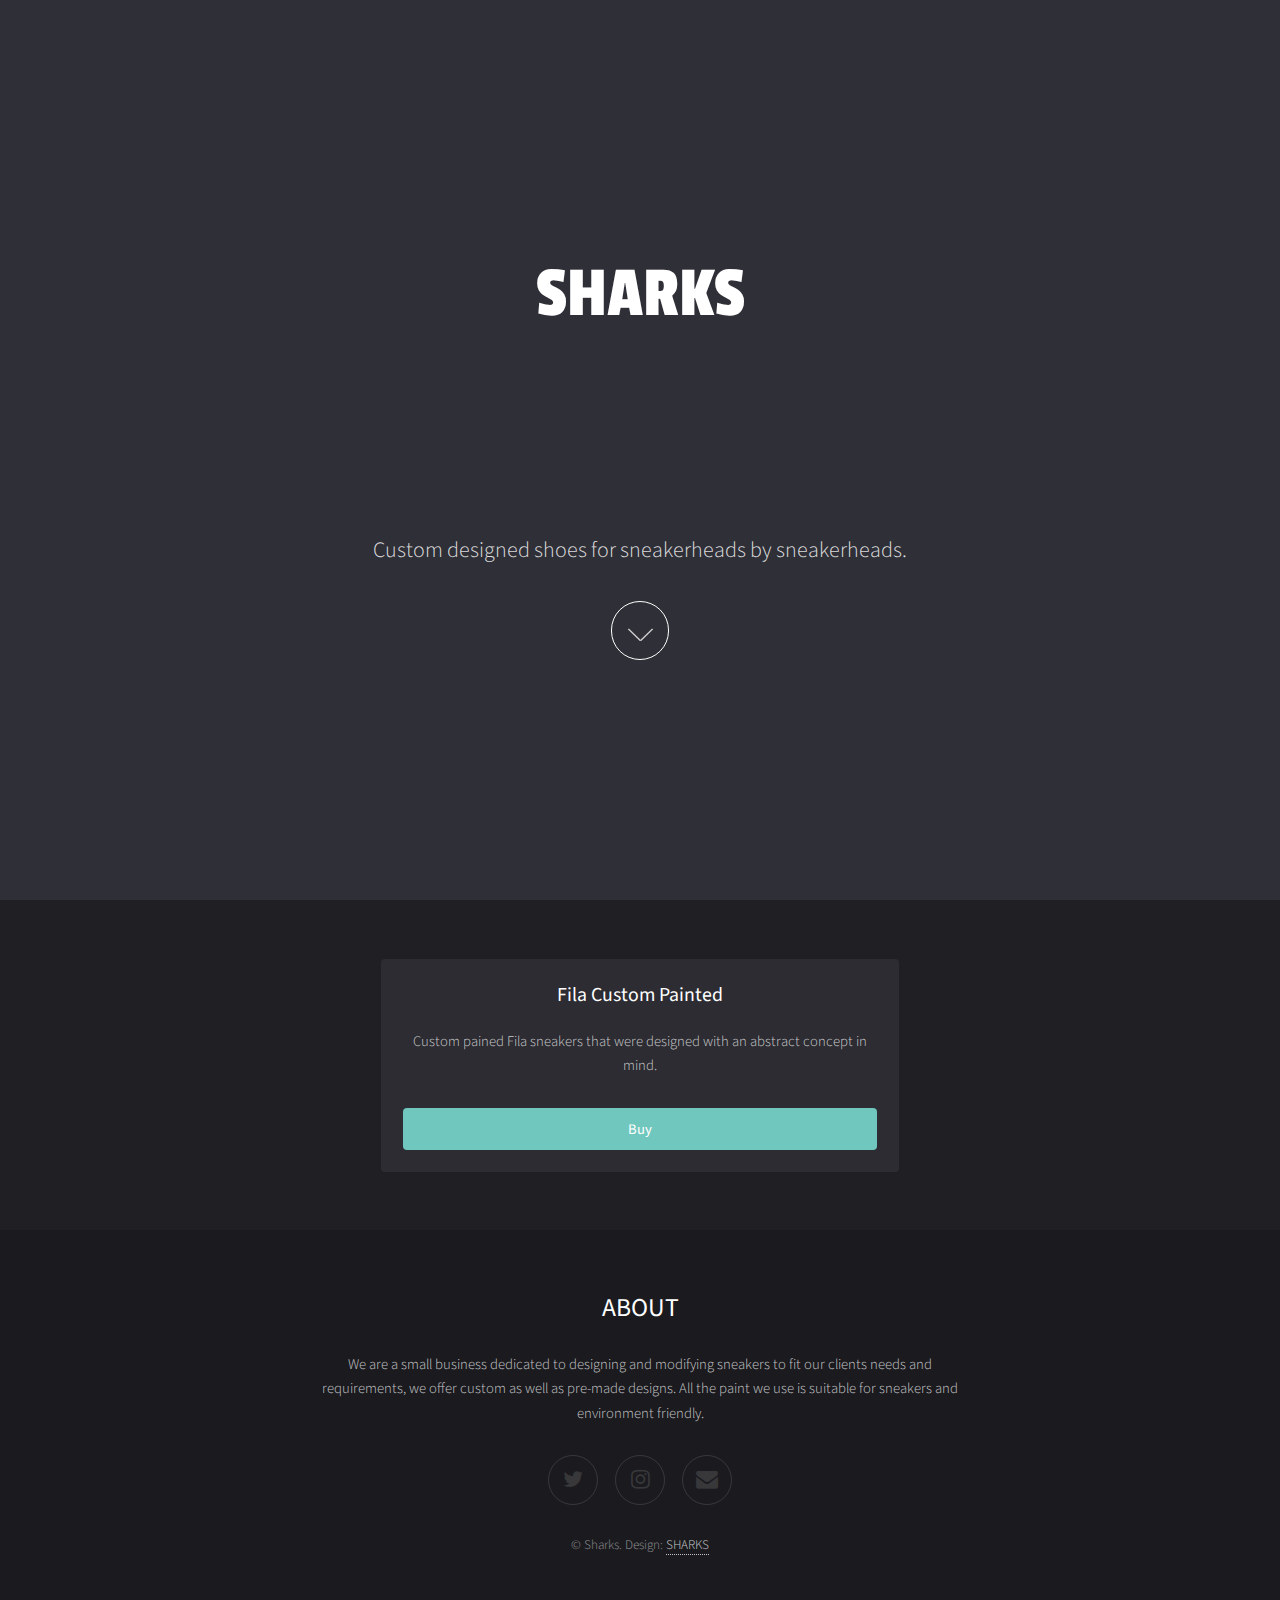
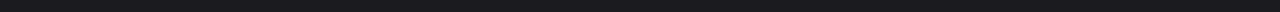
==== index.html @ 614af5fe "Update index.html" ====
<!DOCTYPE HTML>
<!--
	@Author: Sarthak Goyal
	Version 1.1
-->
<html>
	<head>
		<title>Sharks</title>
		<link rel="icon" type="image/x-icon" href="sharks_favicon">
		<meta charset="utf-8" />
		<meta name="viewport" content="width=device-width, initial-scale=1" />
		<link rel="stylesheet" href="assets/css/main.css" />
	</head>
	<body id="top">

			<!-- Banner -->
			<!--
				To use a video as your background, set data-video to the name of your video without
				its extension (eg. images/banner). Your video must be available in both .mp4 and .webm
				formats to work correctly.
			-->
				<section id="banner" data-video="sharks_logo">
					<div class="inner">
						<header>
							<h1>SHARKS</h1>
							<p><br><br><br><br><br>Custom designed shoes for sneakerheads by sneakerheads.</p>
						</header>
						<a href="#main" class="more">Learn More</a>
					</div>
				</section>

			<!-- Main -->
				<div id="main">
					<div class="inner">
						<div class="thumbnails">
							<div class="box">
								<div class="inner">
									<h3>Fila Custom Painted</h3>
									<p>Custom pained Fila sneakers that were designed with an abstract concept in mind.</p>
									<a href="product.html" class="button fit" data-poptrox="youtube,800x400">Buy</a>
								</div>
							</div>
						</div>
					</div>
				</div>

			<!-- Footer -->
				<footer id="footer">
					<div class="inner">
						<h2>ABOUT</h2>
						<p>We are a small business dedicated to designing and modifying sneakers to fit our clients needs and requirements, we offer custom as well as pre-made designs. All the paint we use is suitable for sneakers and environment friendly. </p>

						<ul class="icons">
							<li><a href="#" class="icon fa-twitter"><span class="label">Twitter</span></a></li>
							<li><a href="#" class="icon fa-instagram"><span class="label">Instagram</span></a></li>
							<li><a href="#" class="icon fa-envelope"><span class="label">Email</span></a></li>
						</ul>
						<p class="copyright">&copy; Sharks. Design: <a href="sharks.com">SHARKS</a></p>
					</div>
				</footer>

		<!-- Scripts -->
			<script src="assets/js/jquery.min.js"></script>
			<script src="assets/js/jquery.scrolly.min.js"></script>
			<script src="assets/js/jquery.poptrox.min.js"></script>
			<script src="assets/js/skel.min.js"></script>
			<script src="assets/js/util.js"></script>
			<script src="assets/js/main.js"></script>

	</body>
</html>
---- assets/css/main.css ----
@charset "UTF-8";
@import url(font-awesome.min.css);
@import url("https://fonts.googleapis.com/css?family=Source+Sans+Pro:300,400|Passion+One:400");

/*
	@Author: Sarthak Goyal & Ramneet Kaur
	Version: 1.1
*/

/* Reset */

	html, body, div, span, applet, object, iframe, h1, h2, h3, h4, h5, h6, p, blockquote, pre, a, abbr, acronym, address, big, cite, code, del, dfn, em, img, ins, kbd, q, s, samp, small, strike, strong, sub, sup, tt, var, b, u, i, center, dl, dt, dd, ol, ul, li, fieldset, form, label, legend, table, caption, tbody, tfoot, thead, tr, th, td, article, aside, canvas, details, embed, figure, figcaption, footer, header, hgroup, menu, nav, output, ruby, section, summary, time, mark, audio, video {
		margin: 0;
		padding: 0;
		border: 0;
		font-size: 100%;
		font: inherit;
		vertical-align: baseline;
	}

	article, aside, details, figcaption, figure, footer, header, hgroup, menu, nav, section {
		display: block;
	}

	body {
		line-height: 1;
	}

	ol, ul {
		list-style: none;
	}

	blockquote, q {
		quotes: none;
	}

	blockquote:before, blockquote:after, q:before, q:after {
		content: '';
		content: none;
	}

	table {
		border-collapse: collapse;
		border-spacing: 0;
	}

	body {
		-webkit-text-size-adjust: none;
	}

/* Box Model */

	*, *:before, *:after {
		-moz-box-sizing: border-box;
		-webkit-box-sizing: border-box;
		box-sizing: border-box;
	}

/* Basic */

	@-ms-viewport {
		width: device-width;
	}

	body {
		-ms-overflow-style: scrollbar;
	}

	@media screen and (max-width: 480px) {

		html, body {
			min-width: 320px;
		}

	}

	body {
		background: #202024;
	}

		body.is-loading *, body.is-loading *:before, body.is-loading *:after {
			-moz-animation: none !important;
			-webkit-animation: none !important;
			-ms-animation: none !important;
			animation: none !important;
			-moz-transition: none !important;
			-webkit-transition: none !important;
			-ms-transition: none !important;
			transition: none !important;
		}

/* Type */

	body, input, select, textarea {
		color: rgba(255, 255, 255, 0.75);
		font-family: "Source Sans Pro", sans-serif;
		font-size: 14pt;
		font-weight: 300;
		line-height: 1.65;
	}

		@media screen and (max-width: 1680px) {

			body, input, select, textarea {
				font-size: 11pt;
			}

		}

		@media screen and (max-width: 1280px) {

			body, input, select, textarea {
				font-size: 11pt;
			}

		}

		@media screen and (max-width: 980px) {

			body, input, select, textarea {
				font-size: 12pt;
			}

		}

		@media screen and (max-width: 736px) {

			body, input, select, textarea {
				font-size: 12pt;
			}

		}

		@media screen and (max-width: 480px) {

			body, input, select, textarea {
				font-size: 12pt;
			}

		}

	a {
		-moz-transition: background-color 0.2s ease-in-out, color 0.2s ease-in-out;
		-webkit-transition: background-color 0.2s ease-in-out, color 0.2s ease-in-out;
		-ms-transition: background-color 0.2s ease-in-out, color 0.2s ease-in-out;
		transition: background-color 0.2s ease-in-out, color 0.2s ease-in-out;
		color: rgba(255, 255, 255, 0.75);
		text-decoration: none;
		border-bottom: 1px dotted;
		outline: 0;
	}

		a:hover {
			color: #FFF;
			border: none;
		}

	strong, b {
		color: #fff;
		font-weight: 400;
	}

	em, i {
		font-style: italic;
	}

	p {
		margin: 0 0 2em 0;
	}

	h1, h2, h3, h4, h5, h6 {
		color: #fff;
		font-weight: 400;
		line-height: 1.5;
		margin: 0 0 1em 0;
	}

		h1 a, h2 a, h3 a, h4 a, h5 a, h6 a {
			color: inherit;
			text-decoration: none;
		}

	h2 {
		font-size: 1.75em;
	}

	h3 {
		font-size: 1.35em;
	}

	h4 {
		font-size: 1.1em;
	}

	h5 {
		font-size: 0.9em;
	}

	h6 {
		font-size: 0.7em;
	}

	sub {
		font-size: 0.8em;
		position: relative;
		top: 0.5em;
	}

	sup {
		font-size: 0.8em;
		position: relative;
		top: -0.5em;
	}

	blockquote {
		border-left: solid 4px rgba(144, 144, 144, 0.25);
		font-style: italic;
		margin: 0 0 2em 0;
		padding: 0.5em 0 0.5em 2em;
	}

	code {
		background: rgba(144, 144, 144, 0.075);
		border-radius: 4px;
		border: solid 1px rgba(144, 144, 144, 0.25);
		font-family: "Courier New", monospace;
		font-size: 0.9em;
		margin: 0 0.25em;
		padding: 0.25em 0.65em;
	}

	pre {
		-webkit-overflow-scrolling: touch;
		font-family: "Courier New", monospace;
		font-size: 0.9em;
		margin: 0 0 2em 0;
	}

		pre code {
			display: block;
			line-height: 1.75;
			padding: 1em 1.5em;
			overflow-x: auto;
		}

	hr {
		border: 0;
		border-bottom: solid 1px rgba(144, 144, 144, 0.25);
		margin: 2em 0;
	}

		hr.major {
			margin: 3em 0;
		}

	.align-left {
		text-align: left;
	}

	.align-center {
		text-align: center;
	}

	.align-right {
		text-align: right;
	}

/* Section/Article */

	section.special, article.special {
		text-align: center;
	}

	header p {
		color: rgba(255, 255, 255, 0.5);
		position: relative;
		margin: 0 0 1.5em 0;
	}

	header h2 + p {
		font-size: 1.25em;
		margin-top: -1em;
	}

	header h3 + p {
		font-size: 1.1em;
		margin-top: -0.8em;
	}

	header h4 + p,
	header h5 + p,
	header h6 + p {
		font-size: 0.9em;
		margin-top: -0.6em;
	}

/* Box */

	.thumbnails {
		display: -moz-flex;
		display: -webkit-flex;
		display: -ms-flex;
		display: flex;
		-moz-align-items: stretch;
		-webkit-align-items: stretch;
		-ms-align-items: stretch;
		align-items: stretch;
		-moz-justify-content: center;
		-webkit-justify-content: center;
		-ms-justify-content: center;
		justify-content: center;
		-moz-flex-wrap: wrap;
		-webkit-flex-wrap: wrap;
		-ms-flex-wrap: wrap;
		flex-wrap: wrap;
	}

		.thumbnails .box {
			margin: 0 1em 2em 1em;
			width: 30%;
		}

			@media screen and (max-width: 1280px) {

				.thumbnails .box {
					width: 45%;
				}

			}

			@media screen and (max-width: 736px) {

				.thumbnails .box {
					width: 100%;
				}

			}

/* Form */

	form {
		margin: 0 0 2em 0;
	}

	label {
		color: #fff;
		display: block;
		font-size: 0.9em;
		font-weight: 400;
		margin: 0 0 1em 0;
	}

	input[type="text"],
	input[type="password"],
	input[type="email"],
	input[type="tel"],
	select,
	textarea {
		-moz-appearance: none;
		-webkit-appearance: none;
		-ms-appearance: none;
		appearance: none;
		background: rgba(144, 144, 144, 0.075);
		border-radius: 4px;
		border: none;
		border: solid 1px rgba(144, 144, 144, 0.25);
		color: inherit;
		display: block;
		outline: 0;
		padding: 0 1em;
		text-decoration: none;
		width: 100%;
	}

		input[type="text"]:invalid,
		input[type="password"]:invalid,
		input[type="email"]:invalid,
		input[type="tel"]:invalid,
		select:invalid,
		textarea:invalid {
			box-shadow: none;
		}

		input[type="text"]:focus,
		input[type="password"]:focus,
		input[type="email"]:focus,
		input[type="tel"]:focus,
		select:focus,
		textarea:focus {
			border-color: #ff8686;
			box-shadow: 0 0 0 1px #ff8686;
		}

	.select-wrapper {
		text-decoration: none;
		display: block;
		position: relative;
	}

		.select-wrapper:before {
			content: "";
			-moz-osx-font-smoothing: grayscale;
			-webkit-font-smoothing: antialiased;
			font-family: FontAwesome;
			font-style: normal;
			font-weight: normal;
			text-transform: none !important;
		}

		.select-wrapper:before {
			color: rgba(144, 144, 144, 0.25);
			display: block;
			height: 2.75em;
			line-height: 2.75em;
			pointer-events: none;
			position: absolute;
			right: 0;
			text-align: center;
			top: 0;
			width: 2.75em;
		}

		.select-wrapper select::-ms-expand {
			display: none;
		}

	input[type="text"],
	input[type="password"],
	input[type="email"],
	select {
		height: 2.75em;
	}

	textarea {
		padding: 0.75em 1em;
	}

	input[type="checkbox"],
	input[type="radio"] {
		-moz-appearance: none;
		-webkit-appearance: none;
		-ms-appearance: none;
		appearance: none;
		display: block;
		float: left;
		margin-right: -2em;
		opacity: 0;
		width: 1em;
		z-index: -1;
	}

		input[type="checkbox"] + label,
		input[type="radio"] + label {
			text-decoration: none;
			color: rgba(255, 255, 255, 0.75);
			cursor: pointer;
			display: inline-block;
			font-size: 1em;
			font-weight: 300;
			padding-left: 2.4em;
			padding-right: 0.75em;
			position: relative;
		}

			input[type="checkbox"] + label:before,
			input[type="radio"] + label:before {
				-moz-osx-font-smoothing: grayscale;
				-webkit-font-smoothing: antialiased;
				font-family: FontAwesome;
				font-style: normal;
				font-weight: normal;
				text-transform: none !important;
			}

			input[type="checkbox"] + label:before,
			input[type="radio"] + label:before {
				background: rgba(144, 144, 144, 0.075);
				border-radius: 4px;
				border: solid 1px rgba(144, 144, 144, 0.25);
				content: '';
				display: inline-block;
				height: 1.65em;
				left: 0;
				line-height: 1.58125em;
				position: absolute;
				text-align: center;
				top: 0;
				width: 1.65em;
			}

		input[type="checkbox"]:checked + label:before,
		input[type="radio"]:checked + label:before {
			background: #ff8686;
			border-color: #ff8686;
			color: #ffffff;
			content: '\f00c';
		}

		input[type="checkbox"]:focus + label:before,
		input[type="radio"]:focus + label:before {
			border-color: #ff8686;
			box-shadow: 0 0 0 1px #ff8686;
		}

	input[type="checkbox"] + label:before {
		border-radius: 4px;
	}

	input[type="radio"] + label:before {
		border-radius: 100%;
	}

	::-webkit-input-placeholder {
		color: rgba(255, 255, 255, 0.5) !important;
		opacity: 1.0;
	}

	:-moz-placeholder {
		color: rgba(255, 255, 255, 0.5) !important;
		opacity: 1.0;
	}

	::-moz-placeholder {
		color: rgba(255, 255, 255, 0.5) !important;
		opacity: 1.0;
	}

	:-ms-input-placeholder {
		color: rgba(255, 255, 255, 0.5) !important;
		opacity: 1.0;
	}

	.formerize-placeholder {
		color: rgba(255, 255, 255, 0.5) !important;
		opacity: 1.0;
	}

/* Box */

	.box {
		border-radius: 4px;
		margin-bottom: 2em;
		background: #2c2c32;
		text-align: center;
	}

		.box > :last-child,
		.box > :last-child > :last-child,
		.box > :last-child > :last-child > :last-child {
			margin-bottom: 0;
		}

		.box .image.fit {
			margin: 0;
		}

		.box .image img {
			border-radius: 4px 4px 0 0;
		}

		.box .inner {
			padding: 1.5em;
			width: 100% !important;
		}

			@media screen and (max-width: 480px) {

				.box .inner {
					padding: 1em;
				}

			}

		.box.alt {
			border: 0;
			border-radius: 0;
			padding: 0;
		}

/* Icon */

	.icon {
		text-decoration: none;
		border-bottom: none;
		position: relative;
	}

		.icon:before {
			-moz-osx-font-smoothing: grayscale;
			-webkit-font-smoothing: antialiased;
			font-family: FontAwesome;
			font-style: normal;
			font-weight: normal;
			text-transform: none !important;
		}

		.icon > .label {
			display: none;
		}

/* Image */

	.image {
		border-radius: 4px;
		border: 0;
		display: inline-block;
		position: relative;
	}

		.image img {
			border-radius: 4px;
			display: block;
		}

		.image.left, .image.right {
			max-width: 40%;
		}

			.image.left img, .image.right img {
				width: 100%;
			}

		.image.left {
			float: left;
			padding: 0 1.5em 1em 0;
			top: 0.25em;
		}

		.image.right {
			float: right;
			padding: 0 0 1em 1.5em;
			top: 0.25em;
		}

		.image.fit {
			display: block;
			margin: 0 0 2em 0;
			width: 100%;
		}

			.image.fit img {
				width: 100%;
			}

		.image.main {
			display: block;
			margin: 0 0 3em 0;
			width: 100%;
		}

			.image.main img {
				width: 100%;
			}

/* List */

	ol {
		list-style: decimal;
		margin: 0 0 2em 0;
		padding-left: 1.25em;
	}

		ol li {
			padding-left: 0.25em;
		}

	ul {
		list-style: disc;
		margin: 0 0 2em 0;
		padding-left: 1em;
	}

		ul li {
			padding-left: 0.5em;
		}

		ul.alt {
			list-style: none;
			padding-left: 0;
		}

			ul.alt li {
				border-top: solid 1px rgba(144, 144, 144, 0.25);
				padding: 0.5em 0;
			}

				ul.alt li:first-child {
					border-top: 0;
					padding-top: 0;
				}

		ul.icons {
			cursor: default;
			list-style: none;
			padding-left: 0;
		}

			ul.icons li {
				display: inline-block;
				text-align: center;
				padding-left: 0;
				padding-right: 1em;
			}

				ul.icons li a {
					display: block;
					border-radius: 100%;
					margin: 0;
					padding: 0.5em;
					border: solid 1px rgba(144, 144, 144, 0.25);
					color: rgba(144, 144, 144, 0.25);
				}

					ul.icons li a:before {
						font-size: 1.5em;
						display: block;
						width: 1.5em;
						height: 1.5em;
						line-height: 1.5em;
					}

					ul.icons li a:hover {
						background-color: #202024;
						color: #FFF;
					}

				ul.icons li:last-child {
					padding-right: 0;
				}

		ul.actions {
			cursor: default;
			list-style: none;
			padding-left: 0;
		}

			ul.actions li {
				display: inline-block;
				padding: 0 1em 0 0;
				vertical-align: middle;
			}

				ul.actions li:last-child {
					padding-right: 0;
				}

			ul.actions.small li {
				padding: 0 0.5em 0 0;
			}

			ul.actions.vertical li {
				display: block;
				padding: 1em 0 0 0;
			}

				ul.actions.vertical li:first-child {
					padding-top: 0;
				}

				ul.actions.vertical li > * {
					margin-bottom: 0;
				}

			ul.actions.vertical.small li {
				padding: 0.5em 0 0 0;
			}

				ul.actions.vertical.small li:first-child {
					padding-top: 0;
				}

			ul.actions.fit {
				display: table;
				margin-left: -1em;
				padding: 0;
				table-layout: fixed;
				width: calc(100% + 1em);
			}

				ul.actions.fit li {
					display: table-cell;
					padding: 0 0 0 1em;
				}

					ul.actions.fit li > * {
						margin-bottom: 0;
					}

				ul.actions.fit.small {
					margin-left: -0.5em;
					width: calc(100% + 0.5em);
				}

					ul.actions.fit.small li {
						padding: 0 0 0 0.5em;
					}

			@media screen and (max-width: 480px) {

				ul.actions {
					margin: 0 0 2em 0;
				}

					ul.actions li {
						padding: 1em 0 0 0;
						display: block;
						text-align: center;
						width: 100%;
					}

						ul.actions li:first-child {
							padding-top: 0;
						}

						ul.actions li > * {
							width: 100%;
							margin: 0 !important;
						}

							ul.actions li > *.icon:before {
								margin-left: -2em;
							}

					ul.actions.small li {
						padding: 0.5em 0 0 0;
					}

						ul.actions.small li:first-child {
							padding-top: 0;
						}

			}

	dl {
		margin: 0 0 2em 0;
	}

		dl dt {
			display: block;
			font-weight: 400;
			margin: 0 0 1em 0;
		}

		dl dd {
			margin-left: 2em;
		}

/* Table */

	.table-wrapper {
		-webkit-overflow-scrolling: touch;
		overflow-x: auto;
	}

	table {
		margin: 0 0 2em 0;
		width: 100%;
	}

		table tbody tr {
			border: solid 1px rgba(144, 144, 144, 0.25);
			border-left: 0;
			border-right: 0;
		}

			table tbody tr:nth-child(2n + 1) {
				background-color: rgba(144, 144, 144, 0.075);
			}

		table td {
			padding: 0.75em 0.75em;
		}

		table th {
			color: #fff;
			font-size: 0.9em;
			font-weight: 400;
			padding: 0 0.75em 0.75em 0.75em;
			text-align: left;
		}

		table thead {
			border-bottom: solid 2px rgba(144, 144, 144, 0.25);
		}

		table tfoot {
			border-top: solid 2px rgba(144, 144, 144, 0.25);
		}

		table.alt {
			border-collapse: separate;
		}

			table.alt tbody tr td {
				border: solid 1px rgba(144, 144, 144, 0.25);
				border-left-width: 0;
				border-top-width: 0;
			}

				table.alt tbody tr td:first-child {
					border-left-width: 1px;
				}

			table.alt tbody tr:first-child td {
				border-top-width: 1px;
			}

			table.alt thead {
				border-bottom: 0;
			}

			table.alt tfoot {
				border-top: 0;
			}

/* Button */

	input[type="submit"],
	input[type="reset"],
	input[type="button"],
	button,
	.button {
		-moz-appearance: none;
		-webkit-appearance: none;
		-ms-appearance: none;
		appearance: none;
		-moz-transition: background-color 0.2s ease-in-out, color 0.2s ease-in-out;
		-webkit-transition: background-color 0.2s ease-in-out, color 0.2s ease-in-out;
		-ms-transition: background-color 0.2s ease-in-out, color 0.2s ease-in-out;
		transition: background-color 0.2s ease-in-out, color 0.2s ease-in-out;
		background-color: #70c7be;
		border-radius: 4px;
		border: 0;
		color: #ffffff !important;
		cursor: pointer;
		display: inline-block;
		font-weight: 400;
		height: 2.85em;
		line-height: 2.95em;
		padding: 0 1.5em;
		text-align: center;
		text-decoration: none;
		white-space: nowrap;
	}

		input[type="submit"]:hover,
		input[type="reset"]:hover,
		input[type="button"]:hover,
		button:hover,
		.button:hover {
			background-color: #82cec6;
		}

		input[type="submit"]:active,
		input[type="reset"]:active,
		input[type="button"]:active,
		button:active,
		.button:active {
			background-color: #5ec0b6;
		}

		input[type="submit"].icon,
		input[type="reset"].icon,
		input[type="button"].icon,
		button.icon,
		.button.icon {
			padding-left: 1.35em;
		}

			input[type="submit"].icon:before,
			input[type="reset"].icon:before,
			input[type="button"].icon:before,
			button.icon:before,
			.button.icon:before {
				margin-right: 0.5em;
			}

		input[type="submit"].fit,
		input[type="reset"].fit,
		input[type="button"].fit,
		button.fit,
		.button.fit {
			display: block;
			margin: 0 0 1em 0;
			width: 100%;
		}

		input[type="submit"].small,
		input[type="reset"].small,
		input[type="button"].small,
		button.small,
		.button.small {
			font-size: 0.8em;
		}

		input[type="submit"].big,
		input[type="reset"].big,
		input[type="button"].big,
		button.big,
		.button.big {
			font-size: 1.35em;
		}

		input[type="submit"].disabled, input[type="submit"]:disabled,
		input[type="reset"].disabled,
		input[type="reset"]:disabled,
		input[type="button"].disabled,
		input[type="button"]:disabled,
		button.disabled,
		button:disabled,
		.button.disabled,
		.button:disabled {
			background-color: rgba(255, 255, 255, 0.75) !important;
			box-shadow: inset 0 -0.15em 0 0 rgba(0, 0, 0, 0.15);
			color: #202024 !important;
			cursor: default;
			opacity: 0.25;
		}

		input[type="submit"].style2,
		input[type="reset"].style2,
		input[type="button"].style2,
		button.style2,
		.button.style2 {
			background-color: #7f92cf;
		}

			input[type="submit"].style2:hover,
			input[type="reset"].style2:hover,
			input[type="button"].style2:hover,
			button.style2:hover,
			.button.style2:hover {
				background-color: #92a2d6;
			}

			input[type="submit"].style2:active,
			input[type="reset"].style2:active,
			input[type="button"].style2:active,
			button.style2:active,
			.button.style2:active {
				background-color: #6c82c8;
			}

		input[type="submit"].style3,
		input[type="reset"].style3,
		input[type="button"].style3,
		button.style3,
		.button.style3 {
			background-color: #9d7ed0;
		}

			input[type="submit"].style3:hover,
			input[type="reset"].style3:hover,
			input[type="button"].style3:hover,
			button.style3:hover,
			.button.style3:hover {
				background-color: #ab91d7;
			}

			input[type="submit"].style3:active,
			input[type="reset"].style3:active,
			input[type="button"].style3:active,
			button.style3:active,
			.button.style3:active {
				background-color: #8f6bc9;
			}

		@media screen and (max-width: 480px) {

			input[type="submit"],
			input[type="reset"],
			input[type="button"],
			button,
			.button {
				padding: 0;
			}

		}

/* Poptrox */

	.poptrox-popup {
		-moz-box-sizing: content-box;
		-webkit-box-sizing: content-box;
		-ms-box-sizing: content-box;
		box-sizing: content-box;
		background: #000;
		box-shadow: 0 0.5em 3em 0 rgba(0, 0, 0, 0.25);
		border-radius: 4px;
		padding: 2em;
		overflow: hidden;
	}

		.poptrox-popup .closer {
			-moz-transition: opacity 0.2s ease-in-out;
			-webkit-transition: opacity 0.2s ease-in-out;
			-ms-transition: opacity 0.2s ease-in-out;
			transition: opacity 0.2s ease-in-out;
			text-decoration: none;
			position: absolute;
			top: .5em;
			right: .5em;
			z-index: 11000;
			-webkit-tap-highlight-color: rgba(255, 255, 255, 0);
			white-space: nowrap;
			text-indent: 2em;
			overflow: hidden;
			width: 2em;
			height: 2em;
			display: block;
		}

			.poptrox-popup .closer:before {
				content: "\f00d";
				-moz-osx-font-smoothing: grayscale;
				-webkit-font-smoothing: antialiased;
				font-family: FontAwesome;
				font-style: normal;
				font-weight: normal;
				text-transform: none !important;
				display: block;
				position: relative;
				text-indent: 0;
				border-radius: 100%;
				box-shadow: inset 0 0 0 1px rgba(255, 255, 255, 0.25);
				color: #ffffff !important;
				width: 2em;
				height: 2em;
				line-height: 2em;
			}

		.poptrox-popup:hover .closer {
			opacity: 0.5;
		}

		.poptrox-popup:hover .closer:hover {
			opacity: 1.0;
		}

		@media screen and (max-width: 736px) {

			.poptrox-popup {
				padding: 0;
			}

				.poptrox-popup .closer {
					display: none !important;
				}

		}

/* Banner */

	#banner {
		-moz-align-items: center;
		-webkit-align-items: center;
		-ms-align-items: center;
		align-items: center;
		display: -moz-flex;
		display: -webkit-flex;
		display: -ms-flex;
		display: flex;
		-moz-justify-content: center;
		-webkit-justify-content: center;
		-ms-justify-content: center;
		justify-content: center;
		padding: 8em 4em 6em 4em;
		min-height: 100vh;											/*Change this to inc or dec the banner*/
		background-image: url("../../images/banner.jpg");
		background-position: center;
		background-size: cover;
		background-repeat: no-repeat;
		border-top: 0;
		position: relative;
		text-align: center;
		overflow: hidden;
	}

		#banner .inner {
			text-align: center;
			position: relative;
			z-index: 2;
		}

		#banner h1 {
			color: #fff;
			font-size: 5em;
			font-weight: 400;
			font-family: 'Passion One', cursive;
			margin: 0;
		}

			@media screen and (max-width: 980px) {

				#banner h1 {
					font-size: 5em;
				}

			}

			@media screen and (max-width: 736px) {

				#banner h1 {
					font-size: 3em;
				}

			}

		#banner p {
			color: rgba(255, 255, 255, 0.85);
			font-size: 1.5em;
			font-weight: 300;
		}

			@media screen and (max-width: 980px) {

				#banner p {
					font-size: 1.5em;
				}

			}

			@media screen and (max-width: 480px) {

				#banner p {
					font-size: 1.25em;
				}

			}

		#banner a {
			color: rgba(255, 255, 255, 0.75);
			text-decoration: none;
			border-bottom: 1px dotted;
		}

			#banner a:hover {
				color: #FFF;
				border: none;
			}

		#banner .more {
			background-image: url("images/arrow.svg");
			background-position: center 1.35em;
			background-repeat: no-repeat;
			background-size: auto;
			border: 1px solid #fff;
			border-radius: 100%;
			color: rgba(255, 255, 255, 0.75);
			display: block;
			height: 4em;
			text-indent: 4em;
			overflow: hidden;
			white-space: nowrap;
			width: 4em;
			z-index: 2;
			margin: 0 auto 2em auto;
		}

			#banner .more:hover {
				background-color: rgba(255, 255, 255, 0.05);
				border: 1px solid #fff;
				color: #FFF;
			}

		#banner video {
			-moz-transform: translateX(50%) translateY(50%);
			-webkit-transform: translateX(50%) translateY(50%);
			-ms-transform: translateX(50%) translateY(50%);
			transform: translateX(50%) translateY(50%);
			position: absolute;
			bottom: 50%;
			right: 50%;
			width: auto;
			height: auto;
			min-width: 100%;
			min-height: 100%;
			overflow: hidden;
		}

		#banner:before {
			-moz-transition: opacity 3s ease;
			-webkit-transition: opacity 3s ease;
			-ms-transition: opacity 3s ease;
			transition: opacity 3s ease;
			-moz-transition-delay: 1s;
			-webkit-transition-delay: 1s;
			-ms-transition-delay: 1s;
			transition-delay: 1s;
			content: '';
			background-color: #42424f;
			display: block;
			height: 100%;
			left: 0;
			opacity: 0.45;
			position: absolute;
			top: 0;
			width: 100%;
			z-index: 1;
		}

		@media screen and (max-width: 1280px) {

			#banner video {
				display: none;
			}

		}

		@media screen and (max-width: 980px) {

			#banner br {
				display: none;
			}

		}

		@media screen and (max-width: 736px) {

			#banner {
				min-height: 0;
				padding: 6em 2em 4em 2em;
			}

				#banner br {
					display: none;
				}

		}

		body.is-loading #banner:before {
			opacity: 1;
		}

/* Main */

	#main {
		padding: 4em 0 2em 0;
	}

		@media screen and (max-width: 736px) {

			#main {
				padding: 3em 0 1em 0;
			}

		}

		#main .inner {
			width: 90%;
			max-width: 80em;
			margin: 0 auto;
		}

			@media screen and (max-width: 480px) {

				#main .inner {
					width: 95%;
				}

			}

/* Footer */

	#footer {
		padding: 4em 0 2em 0;
		background-color: #1b1b1f;
		text-align: center;
	}

		#footer .inner {
			width: 50%;
			margin: 0 auto;
		}

			@media screen and (max-width: 980px) {

				#footer .inner {
					width: 75%;
				}

			}

			@media screen and (max-width: 480px) {

				#footer .inner {
					width: 90%;
				}

			}

		#footer .copyright {
			color: rgba(255, 255, 255, 0.5);
			font-size: 0.9em;
			margin: 0 0 2em 0;
			padding: 0;
			text-align: center;
		}

		@media screen and (max-width: 736px) {

			#footer {
				padding: 3em 0 1em 0;
			}

		}

		.card {
			box-shadow: 0 4px 8px 0 rgba(0, 0, 0, 0.2);
			max-width: 300px;
			margin: auto;
			text-align: center;
			font-family: arial;
		  }
		  
		  .price {
			color: grey;
			font-size: 22px;
		  }
		  
		  .card button {
			border: none;
			outline: 0;
			padding: 12px;
			color: white;
			background-color: #000;
			text-align: center;
			cursor: pointer;
			width: 100%;
			font-size: 18px;
		  }
		  
		  .card button:hover {
			opacity: 0.7;
		  }
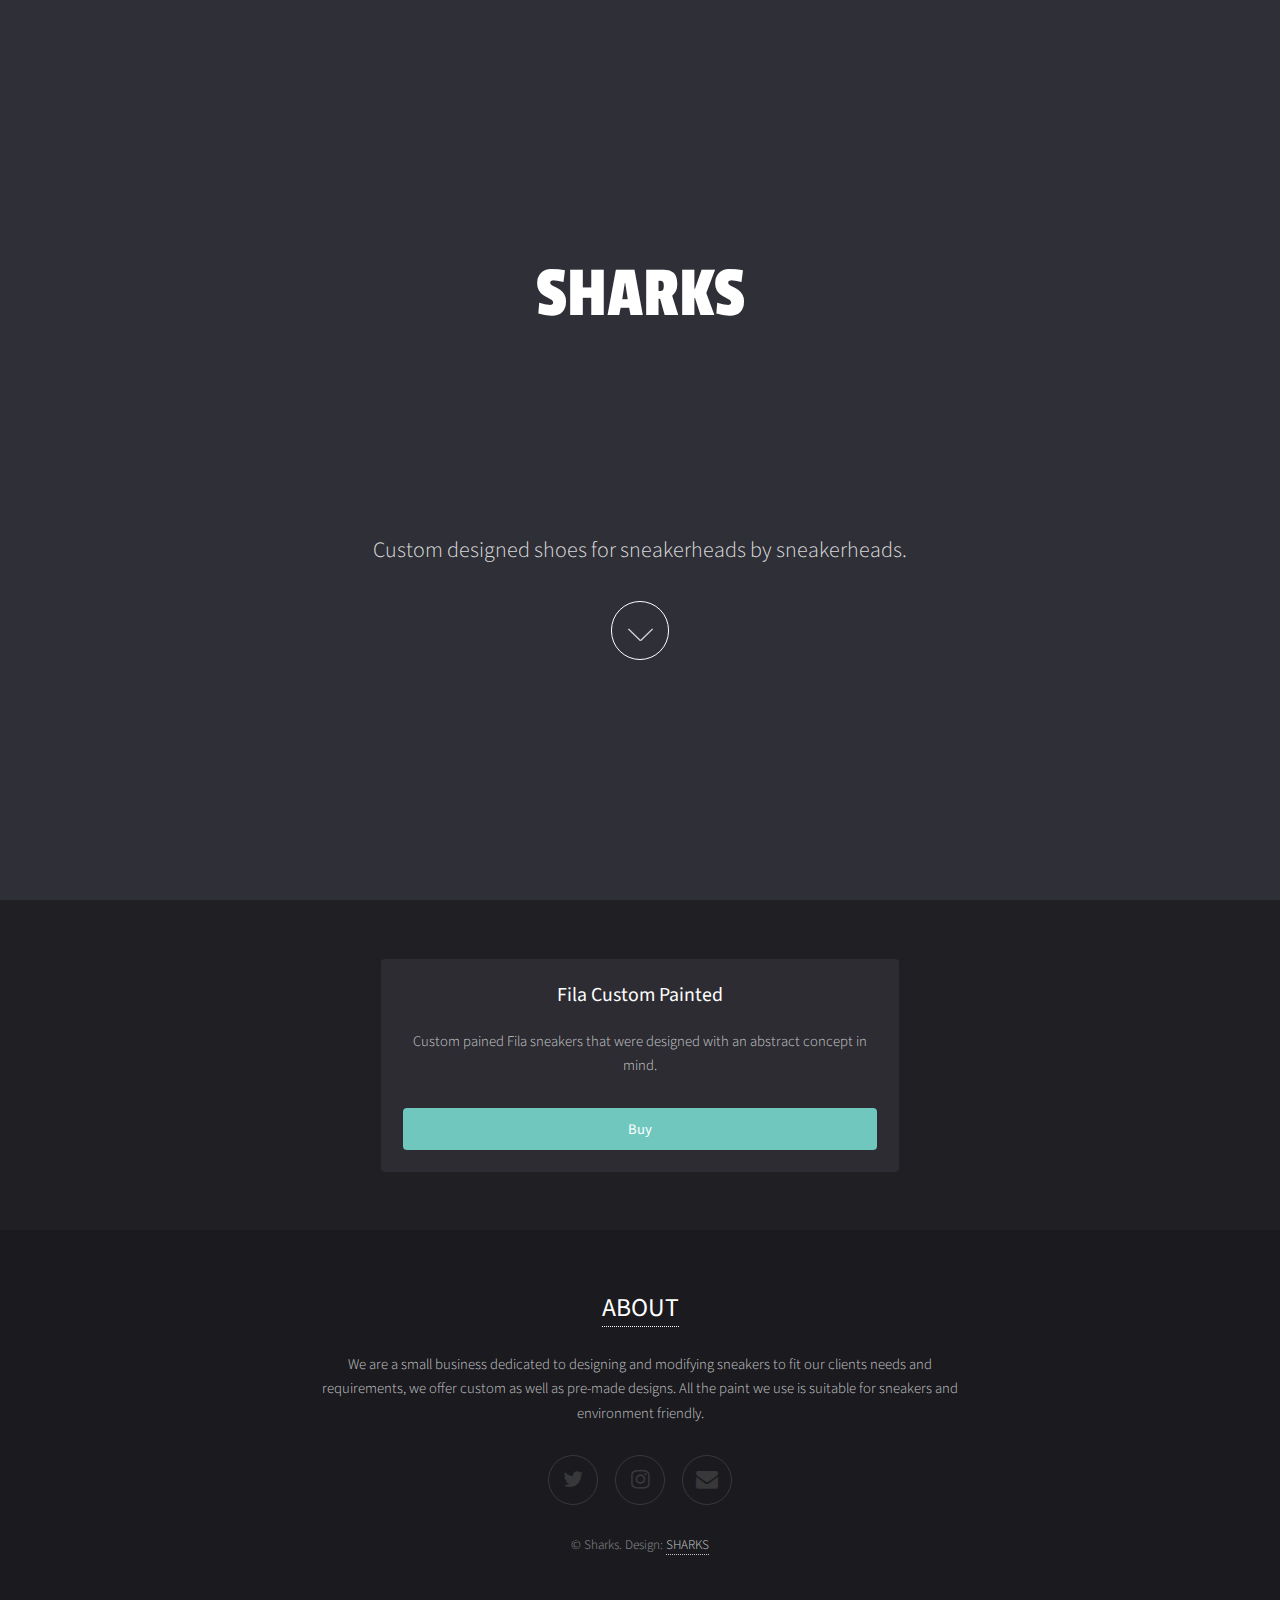
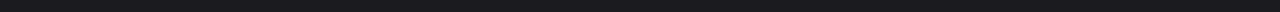
==== commit f3f30bb7: "Update index.html" ====
--- a/index.html
+++ b/index.html
@@ -6,7 +6,7 @@
 <html>
 	<head>
 		<title>Sharks</title>
-		<link rel="icon" type="image/x-icon" href="sharks_favicon">
+		<link rel="shortcut icon" href="favicon" type="image/x-icon">  
 		<meta charset="utf-8" />
 		<meta name="viewport" content="width=device-width, initial-scale=1" />
 		<link rel="stylesheet" href="assets/css/main.css" />
@@ -47,7 +47,7 @@
 			<!-- Footer -->
 				<footer id="footer">
 					<div class="inner">
-						<h2>ABOUT</h2>
+						<h2><a href="about.html">ABOUT</a></h2>
 						<p>We are a small business dedicated to designing and modifying sneakers to fit our clients needs and requirements, we offer custom as well as pre-made designs. All the paint we use is suitable for sneakers and environment friendly. </p>
 
 						<ul class="icons">
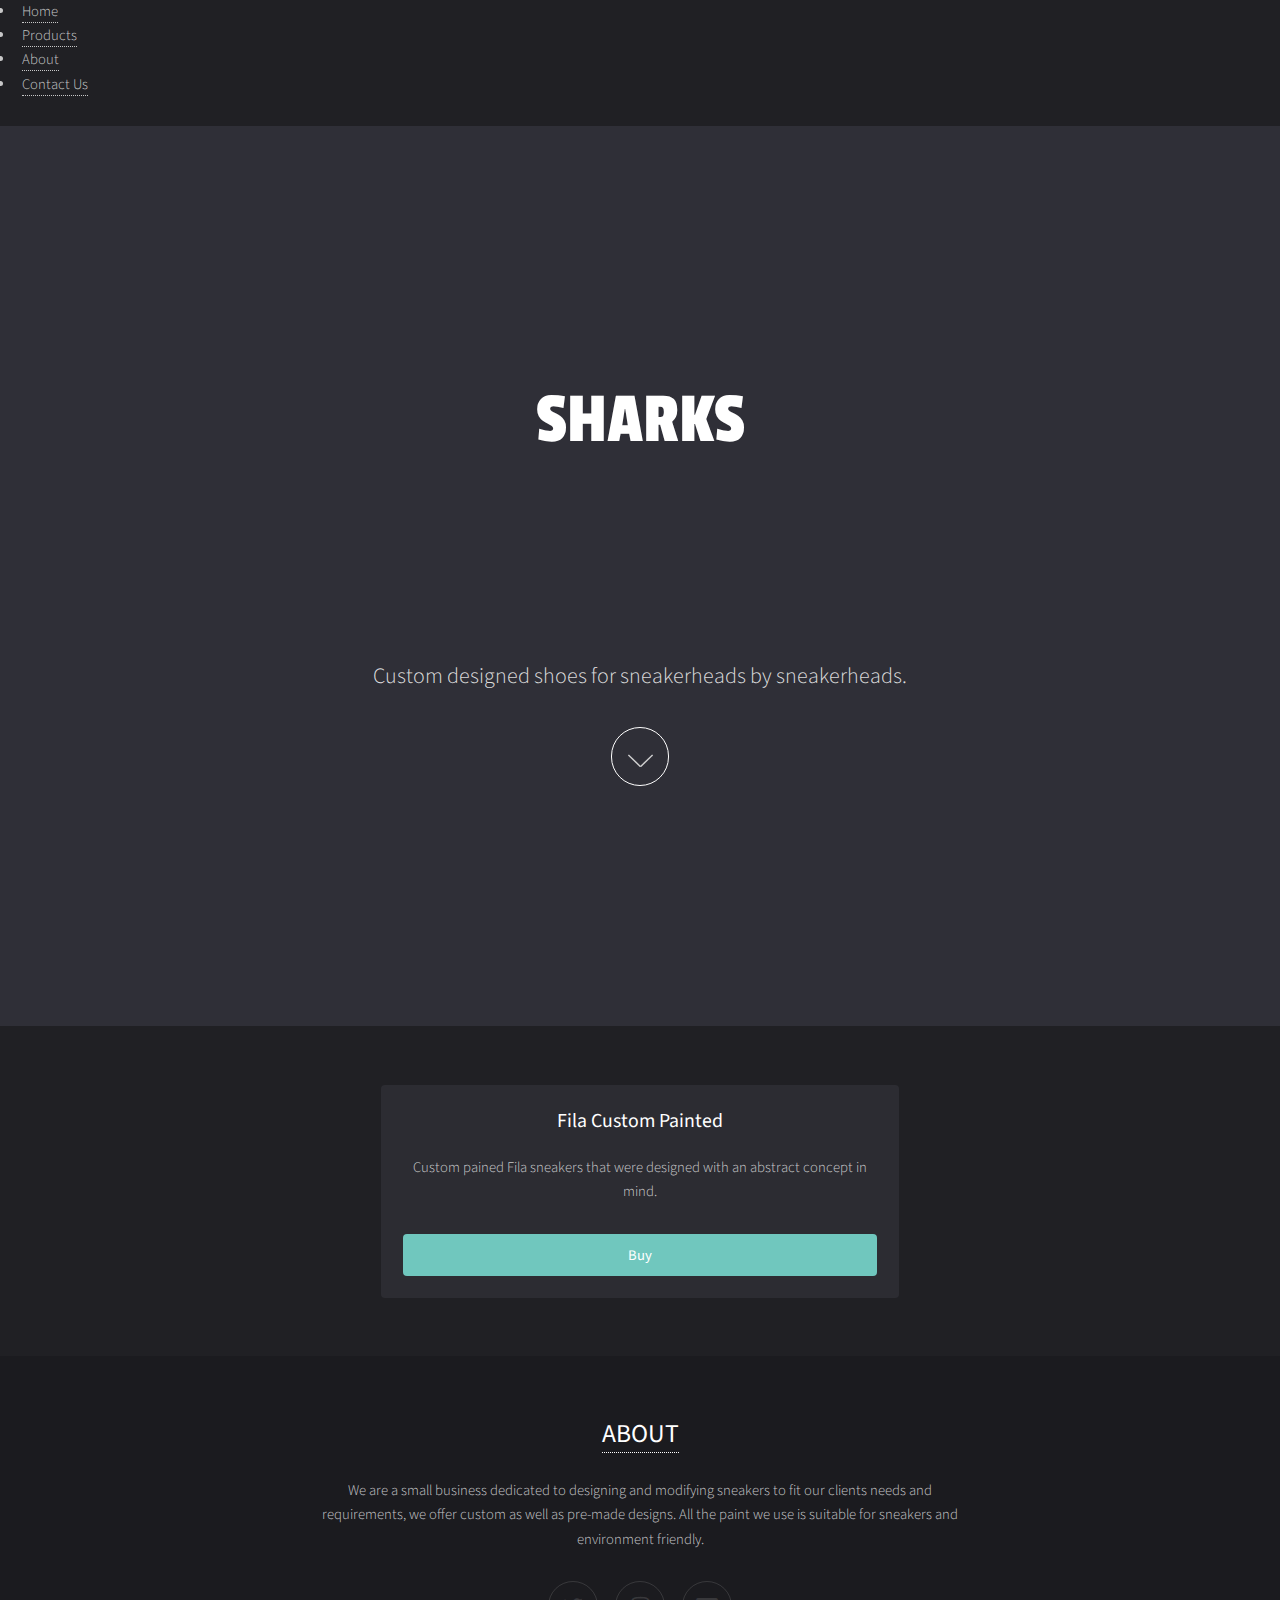
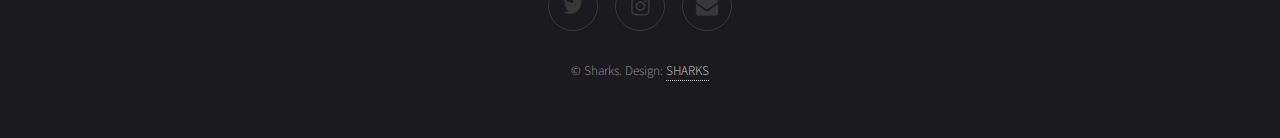
==== commit 8cb1569f: "Update index.html" ====
--- a/index.html
+++ b/index.html
@@ -12,6 +12,15 @@
 		<link rel="stylesheet" href="assets/css/main.css" />
 	</head>
 	<body id="top">
+		
+		<div class="nav">
+			<ul>
+			  <li><a href="index.html" class="nav-link">Home</a></li>
+			  <li><a href="product.html" class="nav-link">Products</a></li>
+			  <li><a href="about.html" class="nav-link">About</a></li>
+			  <li><a href="contact.html" class="nav-link">Contact Us</a></li>
+			</ul>
+		  </div>
 
 			<!-- Banner -->
 			<!--
--- a/assets/css/main.css
+++ b/assets/css/main.css
@@ -1433,4 +1433,6 @@
 		  .card button:hover {
 			opacity: 0.7;
 		  }
-		  +		  
+
+
